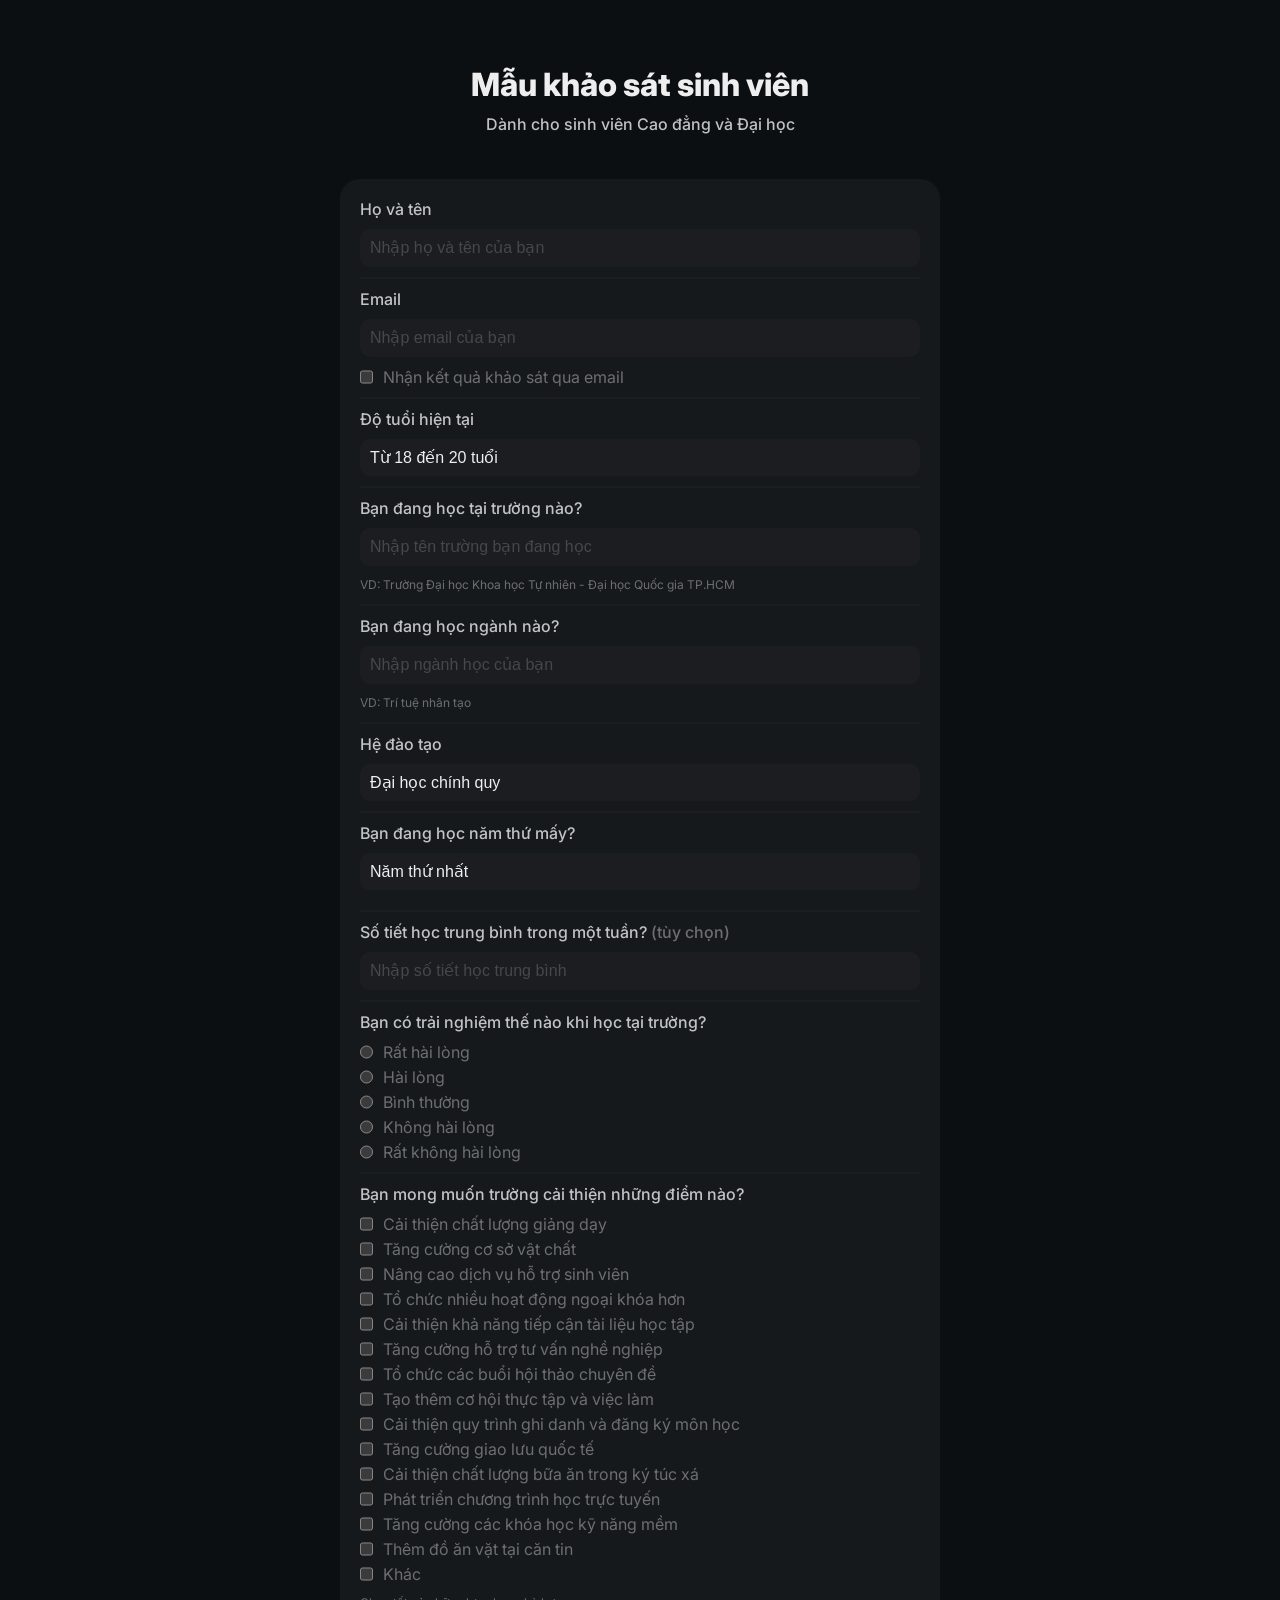
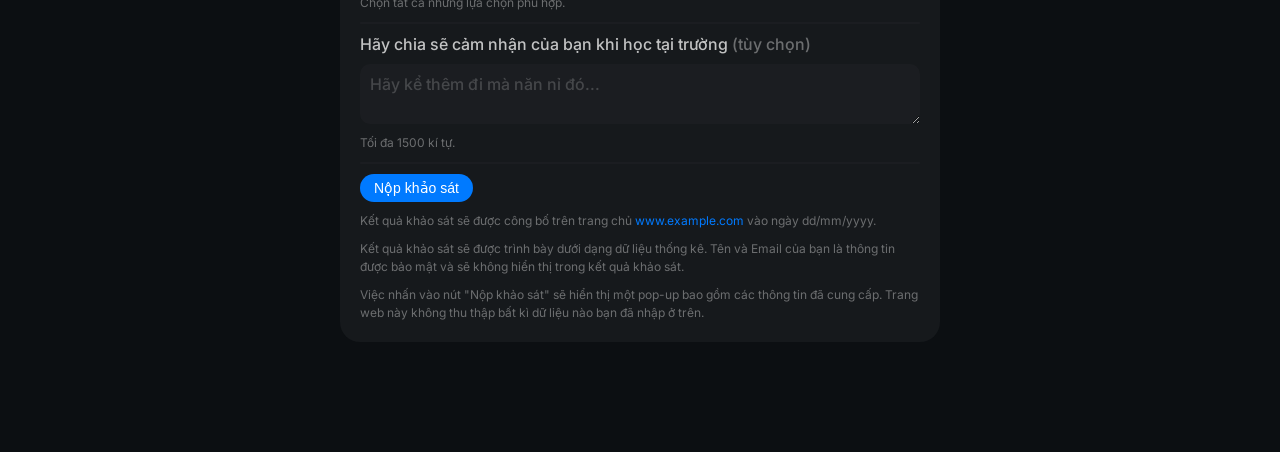
==== responsive-web-design/survey-form/index.html @ 89b1edfe "update" ====
<!DOCTYPE html>
<html lang="vi">

<head>
    <meta charset="UTF-8">
    <meta name="viewport" content="width=device-width, initial-scale=1.0">
    <title>Mẫu khảo sát sinh viên</title>
    <link rel="icon" type="image/x-icon" href="favicon.ico">
    <link rel="stylesheet" href="styles.css">
</head>

<body>
    <div class="container">
        <!-- HEADER -->
        <header class="header">
            <h1 class="title" id="title">Mẫu khảo sát sinh viên</h1>
            <p class="description" id="description">Dành cho sinh viên Cao đẳng và Đại học</p>
        </header>
        <!-- FORM -->
        <form action="" class="form" id="survey-form">
            <!-- NAME -->
            <div class="form-group">
                <label for="name" class="label" id="name-label">Họ và tên</label>
                <input type="text" class="input" name="name" id="name" placeholder="Nhập họ và tên của bạn"
                    spellcheck="false" required>
                <span class="separator-line"></span>
            </div>
            <!-- EMAIL -->
            <div class="form-group">
                <label for="email" class="label" id="email-label">Email</label>
                <input type="email" class="input" name="email" id="email" placeholder="Nhập email của bạn" required>
                <div class="checkbox-group">
                    <label class="checkbox-label">
                        <input type="checkbox" name="receive-results" value="yes">
                        Nhận kết quả khảo sát qua email
                    </label>
                </div>
                <span class="separator-line"></span>
            </div>
            <!-- AGE -->
            <div class="form-group">
                <label for="age" class="label" id="age">Độ tuổi hiện tại</span></label>
                <select class="form-control" name="age" id="dropdown">
                    <option value="<18">Dưới 18 tuổi</option>
                    <option selected value="18-20">Từ 18 đến 20 tuổi</option>
                    <option value="21-24">Từ 21 đến 24 tuổi</option>
                    <option value="25-30">Từ 25 đến 30 tuổi</option>
                    <option value=">30">Trên 30 tuổi</option>
                </select>
                <span class="separator-line"></span>
            </div>
            <!-- SCHOOL NAME -->
            <div class="form-group">
                <label for="school-name" class="label" id="school-name-label">Bạn đang học tại trường nào?</label>
                <input type="text" class="input" name="school-name" id="school-name"
                    placeholder="Nhập tên trường bạn đang học" required>
                <p class="note">VD: Trường Đại học Khoa học Tự nhiên - Đại học Quốc gia TP.HCM</p>
                <span class="separator-line"></span>
            </div>
            <!-- MAJOR -->
            <div class="form-group">
                <label for="major" class="label" id="major-label">Bạn đang học ngành nào?</label>
                <input type="text" class="input" name="major" id="major"
                    placeholder="Nhập ngành học của bạn" required>
                <p class="note">VD: Trí tuệ nhân tạo</p>
                <span class="separator-line"></span>
            </div>
            <!-- HIGHER EDUCATION -->
            <div class="form-group">
                <label for="higher-education" class="label">Hệ đào tạo</label>
                <select class="form-control" name="higher-education" id="dropdown">
                    <option value="bachelor-degree">Đại học chính quy</option>
                    <option value="top-up-bachelor">Đại học liên thông</option>
                    <option value="distance-learning-bachelor">Đại học từ xa</option>
                    <option value="associate-degree">Cao đẳng chính quy</option>
                    <option value="vocational-college">Cao đẳng nghề</option>
                </select>
                <span class="separator-line"></span>
            </div>
            <!-- AVERAGE WEEKLY CLASSES -->
            <div class="form-group">
                <label for="year-of-study" class="label">Bạn đang học năm thứ mấy?</label>
                <select class="form-control" name="year-of-study" id="dropdown">
                    <option value="freshman">Năm thứ nhất</option>
                    <option value="sophomore">Năm thứ hai</option>
                    <option value="junior">Năm thứ ba</option>
                    <option value="senior">Năm thứ tư</option>
                    <option value="fifth-year">Năm thứ năm</option>
                    <option value="sixth-year">Năm thứ sáu</option>
                </select>
                <p class="note"></p>
                <span class="separator-line"></span>
            </div>
            <!-- YEARS STUDIED -->
            <div class="form-group">
                <!-- The name is "number" because this is a required field in the freeCodeCamp test -->
                <label for="number" class="label" id="number-label">Số tiết học trung
                    bình trong một tuần?
                    <span class="clue">(tùy chọn)</span></span></label>
                <input type="number" id="number" name="number" class="input" placeholder="Nhập số tiết học trung bình"
                    min="1" max="100">
                <span class="separator-line"></span>
            </div>
            <!-- EXPERIENCE -->
            <div class="form-group">
                <label for="experience" class="label" id="experience-label">Bạn có trải nghiệm thế nào khi học tại
                    trường?</label>
                <div class="radio-group">
                    <label class="radio-label">
                        <input type="radio" name="experience" value="very-satisfied" required>
                        Rất hài lòng
                    </label>
                    <label class="radio-label">
                        <input type="radio" name="experience" value="satisfied" required>
                        Hài lòng
                    </label>
                    <label class="radio-label">
                        <input type="radio" name="experience" value="neutral" required>
                        Bình thường
                    </label>
                    <label class="radio-label">
                        <input type="radio" name="experience" value="dissatisfied" required>
                        Không hài lòng
                    </label>
                    <label class="radio-label">
                        <input type="radio" name="experience" value="very-dissatisfied" required>
                        Rất không hài lòng
                    </label>
                </div>
                <span class="separator-line"></span>
            </div>
            <!-- IMPROVEMENT -->
            <div class="form-group">
                <label for="improvement" class="label" id="improvement-label">Bạn mong muốn trường cải thiện những điểm
                    nào?</label>
                <div class="checkbox-group">
                    <label class="checkbox-label">
                        <input type="checkbox" name="improvement" value="quality-of-teaching">
                        Cải thiện chất lượng giảng dạy
                    </label>
                    <label class="checkbox-label">
                        <input type="checkbox" name="improvement" value="facilities-improvement">
                        Tăng cường cơ sở vật chất
                    </label>
                    <label class="checkbox-label">
                        <input type="checkbox" name="improvement" value="student-support-services">
                        Nâng cao dịch vụ hỗ trợ sinh viên
                    </label>
                    <label class="checkbox-label">
                        <input type="checkbox" name="improvement" value="extracurricular-activities">
                        Tổ chức nhiều hoạt động ngoại khóa hơn
                    </label>
                    <label class="checkbox-label">
                        <input type="checkbox" name="improvement" value="access-to-learning-materials">
                        Cải thiện khả năng tiếp cận tài liệu học tập
                    </label>
                    <label class="checkbox-label">
                        <input type="checkbox" name="improvement" value="career-counseling">
                        Tăng cường hỗ trợ tư vấn nghề nghiệp
                    </label>
                    <label class="checkbox-label">
                        <input type="checkbox" name="improvement" value="workshops-and-seminars">
                        Tổ chức các buổi hội thảo chuyên đề
                    </label>
                    <label class="checkbox-label">
                        <input type="checkbox" name="improvement" value="internship-opportunities">
                        Tạo thêm cơ hội thực tập và việc làm
                    </label>
                    <label class="checkbox-label">
                        <input type="checkbox" name="improvement" value="enrollment-process-improvement">
                        Cải thiện quy trình ghi danh và đăng ký môn học
                    </label>
                    <label class="checkbox-label">
                        <input type="checkbox" name="improvement" value="international-exchange">
                        Tăng cường giao lưu quốc tế
                    </label>
                    <label class="checkbox-label">
                        <input type="checkbox" name="improvement" value="canteen-quality">
                        Cải thiện chất lượng bữa ăn trong ký túc xá
                    </label>
                    <label class="checkbox-label">
                        <input type="checkbox" name="improvement" value="online-learning-programs">
                        Phát triển chương trình học trực tuyến
                    </label>
                    <label class="checkbox-label">
                        <input type="checkbox" name="improvement" value="soft-skills-training">
                        Tăng cường các khóa học kỹ năng mềm
                    </label>
                    <label class="checkbox-label">
                        <input type="checkbox" name="improvement" value="food-and-beverage">
                        Thêm đồ ăn vặt tại căn tin
                    </label>
                    <label class="checkbox-label">
                        <input type="checkbox" name="improvement" value="other">
                        Khác
                    </label>
                </div>
                <p class="note">Chọn tất cả những lựa chọn phù hợp.</p>
                <span class="separator-line"></span>
            </div>
            <!-- FEEDBACK -->
            <div class="form-group">
                <label for="feedback" class="label">Hãy chia sẽ cảm nhận của bạn khi học tại trường <span
                        class="clue">(tùy chọn)</span></label>
                <textarea class="textarea" name="feedback" id="feedback" placeholder="Hãy kể thêm đi mà năn nỉ đó..."
                    maxlength="1500"></textarea>
                <p class="note" id="feedback-note">Tối đa 1500 kí tự.</p>
                <span class="separator-line"></span>

                <!-- SCRIPT KIỂM TRA SỐ LƯỢNG KÝ TỰ KHI NHẬP -->
                <script>
                    document.getElementById('feedback').addEventListener('input', function () {
                        const maxLength = this.maxLength;
                        const currentLength = this.value.length;
                        const remainingLength = maxLength - currentLength;

                        const noteElement = document.getElementById('feedback-note');
                        noteElement.textContent = `${currentLength} / ${remainingLength}`;
                    });
                </script>
            </div>
            <!-- SUBMIT -->
            <div class="form-group">
                <div class="submit-button">
                    <button class="button" type="submit" id="submit">Nộp khảo sát</button>
                </div>
                <p class="note">Kết quả khảo sát sẽ được công bố trên trang chủ <a href="https://www.example.com" target="_blank" class="hyperlink">www.example.com</a> vào ngày dd/mm/yyyy.</p>
                <p class="note">Kết quả khảo sát sẽ được trình bày dưới dạng dữ liệu thống kê. Tên và Email của bạn là thông tin được bảo mật và sẽ không hiển thị trong kết quả khảo sát.
                </p>
                <p class="note">Việc nhấn vào nút "Nộp khảo sát" sẽ hiển thị một pop-up bao gồm các thông tin đã cung
                    cấp. Trang web này không thu thập bất kì dữ liệu nào bạn đã nhập ở trên.</p>
                <span class="separator-line"></span>
            </div>
        </form>
        <footer class="footer"></footer>
    </div>

    <!-- SCRIPT TỔNG HỢP KẾT QUẢ ĐÃ NHẬP -->
    <script>
        document.getElementById('survey-form').addEventListener('submit', function (event) {
            event.preventDefault();

            const name = document.getElementById('name').value;
            const email = document.getElementById('email').value;
            const receiveResults = document.querySelector('input[name="receive-results"]:checked');
            const age = document.querySelector('select[name="age"]').value;
            const schoolName = document.getElementById('school-name').value;
            const major = document.getElementById('major').value;
            const higherEducation = document.querySelector('select[name="higher-education"]').value;
            const yearOfStudy = document.querySelector('select[name="year-of-study"]').value;
            const averageWeeklyClasses = document.getElementById('number').value;
            const experience = document.querySelector('input[name="experience"]:checked').value;
            const improvements = Array.from(document.querySelectorAll('input[name="improvement"]:checked')).map(el => el.parentNode.textContent.trim()).join(', ');
            const feedback = document.getElementById('feedback').value;

            const popupContent = `
                ✨ Họ và tên: ${name}
                💌 Email: ${email}
                📩 Nhận kết quả khảo sát: ${receiveResults ? 'Có' : 'Không'}
                💖 Độ tuổi: ${age}
                🏫 Tên trường: ${schoolName}
                💻 Ngành học: ${major}
                📕 Hệ đào tạo: ${higherEducation}
                📖 Năm học: ${yearOfStudy}
                🧐 Số tiết học trung bình: ${averageWeeklyClasses ? averageWeeklyClasses : 'N/A'}
                💮 Đánh giá: ${experience}
                ✏️ Cải thiện mong muốn: ${improvements ? improvements : 'N/A'}
                📃 Feedback: ${feedback ? feedback : 'N/A'}
            `;

            alert(popupContent);
        });
    </script>
</body>

</html>
---- responsive-web-design/survey-form/styles.css ----
@import url('https://fonts.googleapis.com/css2?family=Inter:ital,opsz,wght@0,14..32,100..900;1,14..32,100..900&display=swap');

:root {
    --text-color: 238, 238, 238;
    --background-color: 12, 15, 18;
    --form-background-color: 22, 25, 28;
    --input-background-color: 32, 35, 38;
    --blue-color: 0, 122, 255;

    color-scheme: dark;
}

* {
    margin: 0;
    padding: 0;
    backface-visibility: hidden;
    text-rendering: optimizeLegibility;
    -webkit-font-smoothing: antialiased;
    -moz-osx-font-smoothing: grayscale;
    text-wrap: pretty;
}

body {
    font-family: 'Inter', sans-serif;
    color: rgb(var(--text-color));
    background-color: rgb(var(--background-color));
}

.container {
    display: flex;
    flex-direction: column;
    align-items: center;
    padding: 20px;
}

header {
    height: fit-content;
    display: flex;
    flex-direction: column;
    align-items: center;
    justify-content: center;
    text-align: center;
    padding: 5vh 0;

    .title {
        font-size: 32px;
        font-weight: 800;
    }

    .description {
        font-size: 16px;
        font-weight: 500;
        margin-top: 10px;
        color: rgba(var(--text-color), .8);
    }
}

footer {
    height: 10vh;
}

.form {
    width: 100%;
    max-width: 600px;
    display: flex;
    flex-direction: column;
    padding: 20px;
    background-color: rgb(var(--form-background-color));
    box-sizing: border-box;
    border-radius: 20px;

    .form-group {
        display: flex;
        flex-direction: column;

        .label {
            font-size: 16px;
            font-weight: 500;
            color: rgba(var(--text-color), .8);

            .clue {
                color: rgba(var(--text-color), .4);
            }
        }

        .input,
        .textarea,
        .form-control {
            width: 100%;
            padding: 10px;
            font-size: 16px;
            font-weight: 500;
            color: rgb(var(--text-color));
            background: rgba(var(--input-background-color), .5);
            border: none;
            border-radius: 10px;
            box-sizing: border-box;
            appearance: none;

            &::placeholder {
                color: rgba(var(--text-color), .2);
            }

            &:hover,
            &:focus {
                outline: none;
                background: rgba(var(--input-background-color), 1);
            }

            &[type="number"] {
                -moz-appearance: textfield;

                &::-webkit-inner-spin-button,
                &::-webkit-outer-spin-button {
                    -webkit-appearance: none;
                }
            }
        }

        .input,
        .textarea,
        .form-control,
        .radio-group,
        .checkbox-group {
            margin-top: 10px;
        }

        .textarea {
            max-width: 100%;
            min-width: 100%;
            font-family: inherit;
        }

        .radio-group,
        .checkbox-group {
            display: flex;
            flex-direction: column;
            gap: 5px;
        }

        .radio-label,
        .checkbox-label {
            display: flex;
            gap: 10px;
            color: rgba(var(--text-color), .4);

            &:has(:checked) {
                color: rgba(var(--text-color), .8);
            }
        }

        .submit-button {
            display: flex;
            flex-direction: column;

            .button {
                height: fit-content;
                width: fit-content;
                padding: 6px 14px;
                font-size: 14px;
                font-weight: 400;
                text-wrap: nowrap;
                border-radius: 15px;
                border: none;
                background-color: rgb(var(--blue-color));
                cursor: pointer;
            }
        }

        .note {
            margin-top: 10px;
            font-size: 12px;
            font-weight: 400;
            line-height: 1.5;
            color: rgb(var(--text-color), .4);
        }

        .separator-line {
            display: none;
            width: 100%;
            height: 2px;
            margin: 10px 0;
            background-color: rgb(var(--input-background-color), .5);
            border-radius: 5px;
        }

        &:not(:last-child) {
            .separator-line {
                display: inline;
            }
        }
    }
}

.hyperlink {
    text-decoration: none;
    color: rgb(var(--blue-color));
    
    &:hover {
        text-decoration: underline;
    }
}
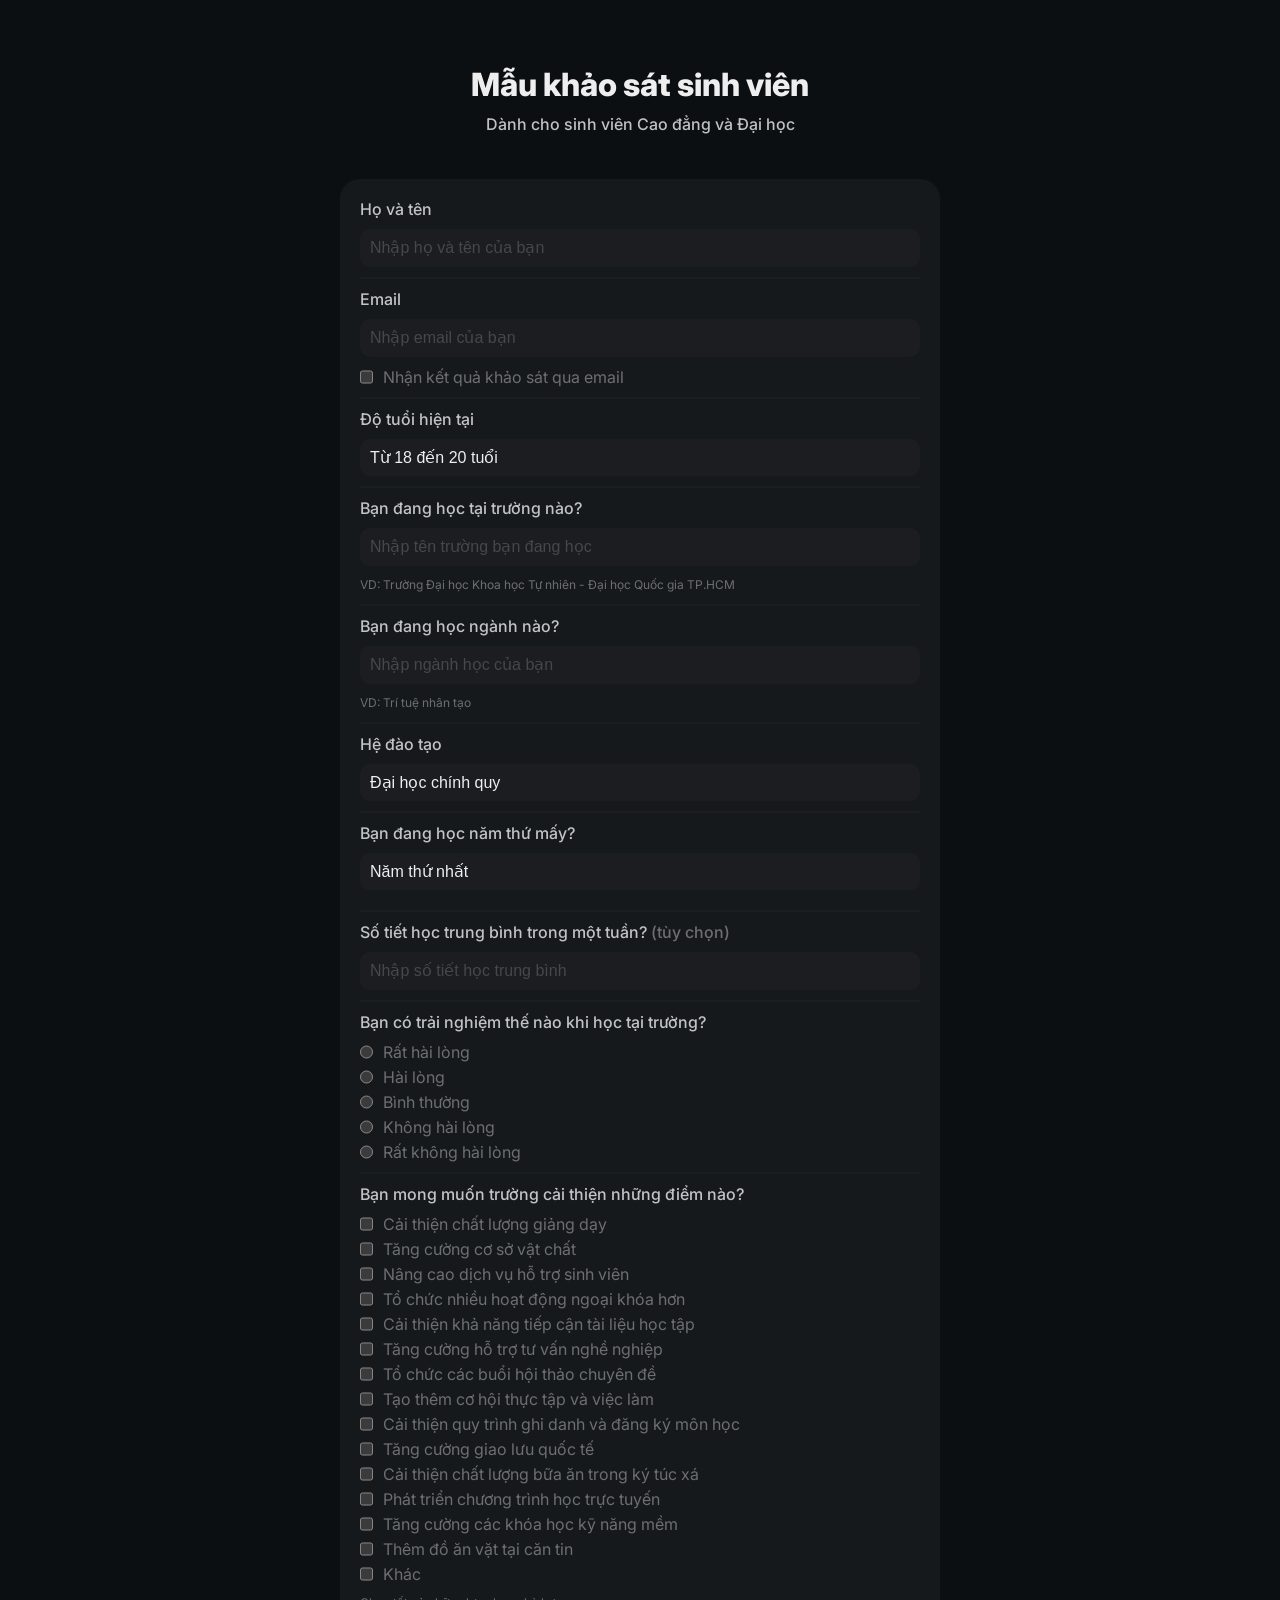
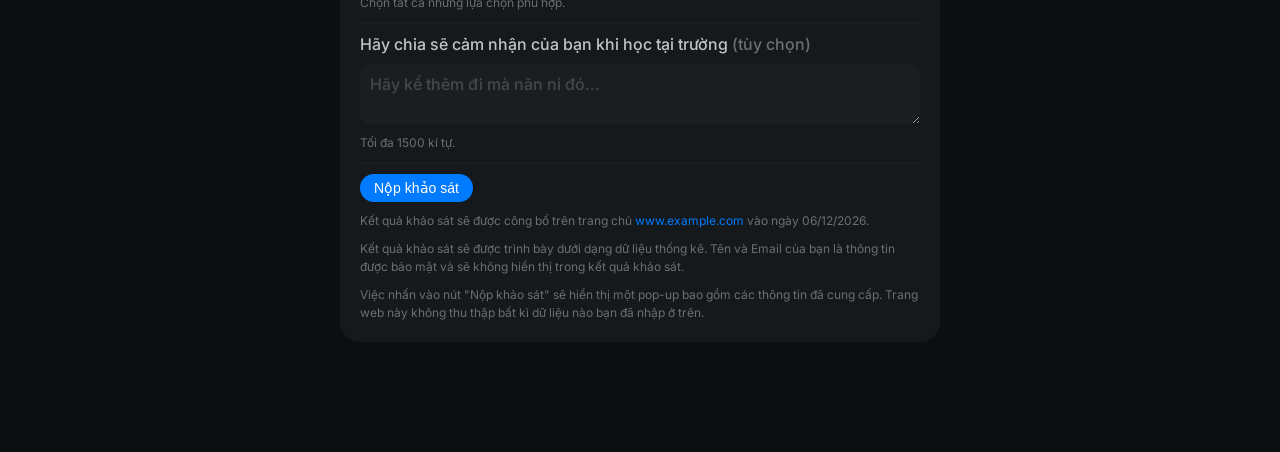
==== commit 222294eb: "update survey form" ====
--- a/responsive-web-design/survey-form/index.html
+++ b/responsive-web-design/survey-form/index.html
@@ -60,8 +60,7 @@
             <!-- MAJOR -->
             <div class="form-group">
                 <label for="major" class="label" id="major-label">Bạn đang học ngành nào?</label>
-                <input type="text" class="input" name="major" id="major"
-                    placeholder="Nhập ngành học của bạn" required>
+                <input type="text" class="input" name="major" id="major" placeholder="Nhập ngành học của bạn" required>
                 <p class="note">VD: Trí tuệ nhân tạo</p>
                 <span class="separator-line"></span>
             </div>
@@ -224,8 +223,10 @@
                 <div class="submit-button">
                     <button class="button" type="submit" id="submit">Nộp khảo sát</button>
                 </div>
-                <p class="note">Kết quả khảo sát sẽ được công bố trên trang chủ <a href="https://www.example.com" target="_blank" class="hyperlink">www.example.com</a> vào ngày dd/mm/yyyy.</p>
-                <p class="note">Kết quả khảo sát sẽ được trình bày dưới dạng dữ liệu thống kê. Tên và Email của bạn là thông tin được bảo mật và sẽ không hiển thị trong kết quả khảo sát.
+                <p class="note">Kết quả khảo sát sẽ được công bố trên trang chủ <a href="https://www.example.com"
+                        target="_blank" class="hyperlink">www.example.com</a> vào ngày <span id="date"></span>.</p>
+                <p class="note">Kết quả khảo sát sẽ được trình bày dưới dạng dữ liệu thống kê. Tên và Email của bạn là
+                    thông tin được bảo mật và sẽ không hiển thị trong kết quả khảo sát.
                 </p>
                 <p class="note">Việc nhấn vào nút "Nộp khảo sát" sẽ hiển thị một pop-up bao gồm các thông tin đã cung
                     cấp. Trang web này không thu thập bất kì dữ liệu nào bạn đã nhập ở trên.</p>
@@ -271,6 +272,21 @@
             alert(popupContent);
         });
     </script>
+
+    <!-- SCRIPT ĐỊNH DẠNG NGÀY THÁNG -->
+    <script>
+        function formatDate(date) {
+            const day = String(date.getDate()).padStart(2, '0');
+            const month = String(date.getMonth() + 1).padStart(2, '0'); // Tháng bắt đầu từ 0
+            const year = date.getFullYear();
+            return `${day}/${month}/${year}`;
+        }
+
+        const today = new Date();
+        const formattedDate = formatDate(today);
+
+        document.getElementById('date').textContent = formattedDate;
+    </script>
 </body>
 
 </html>
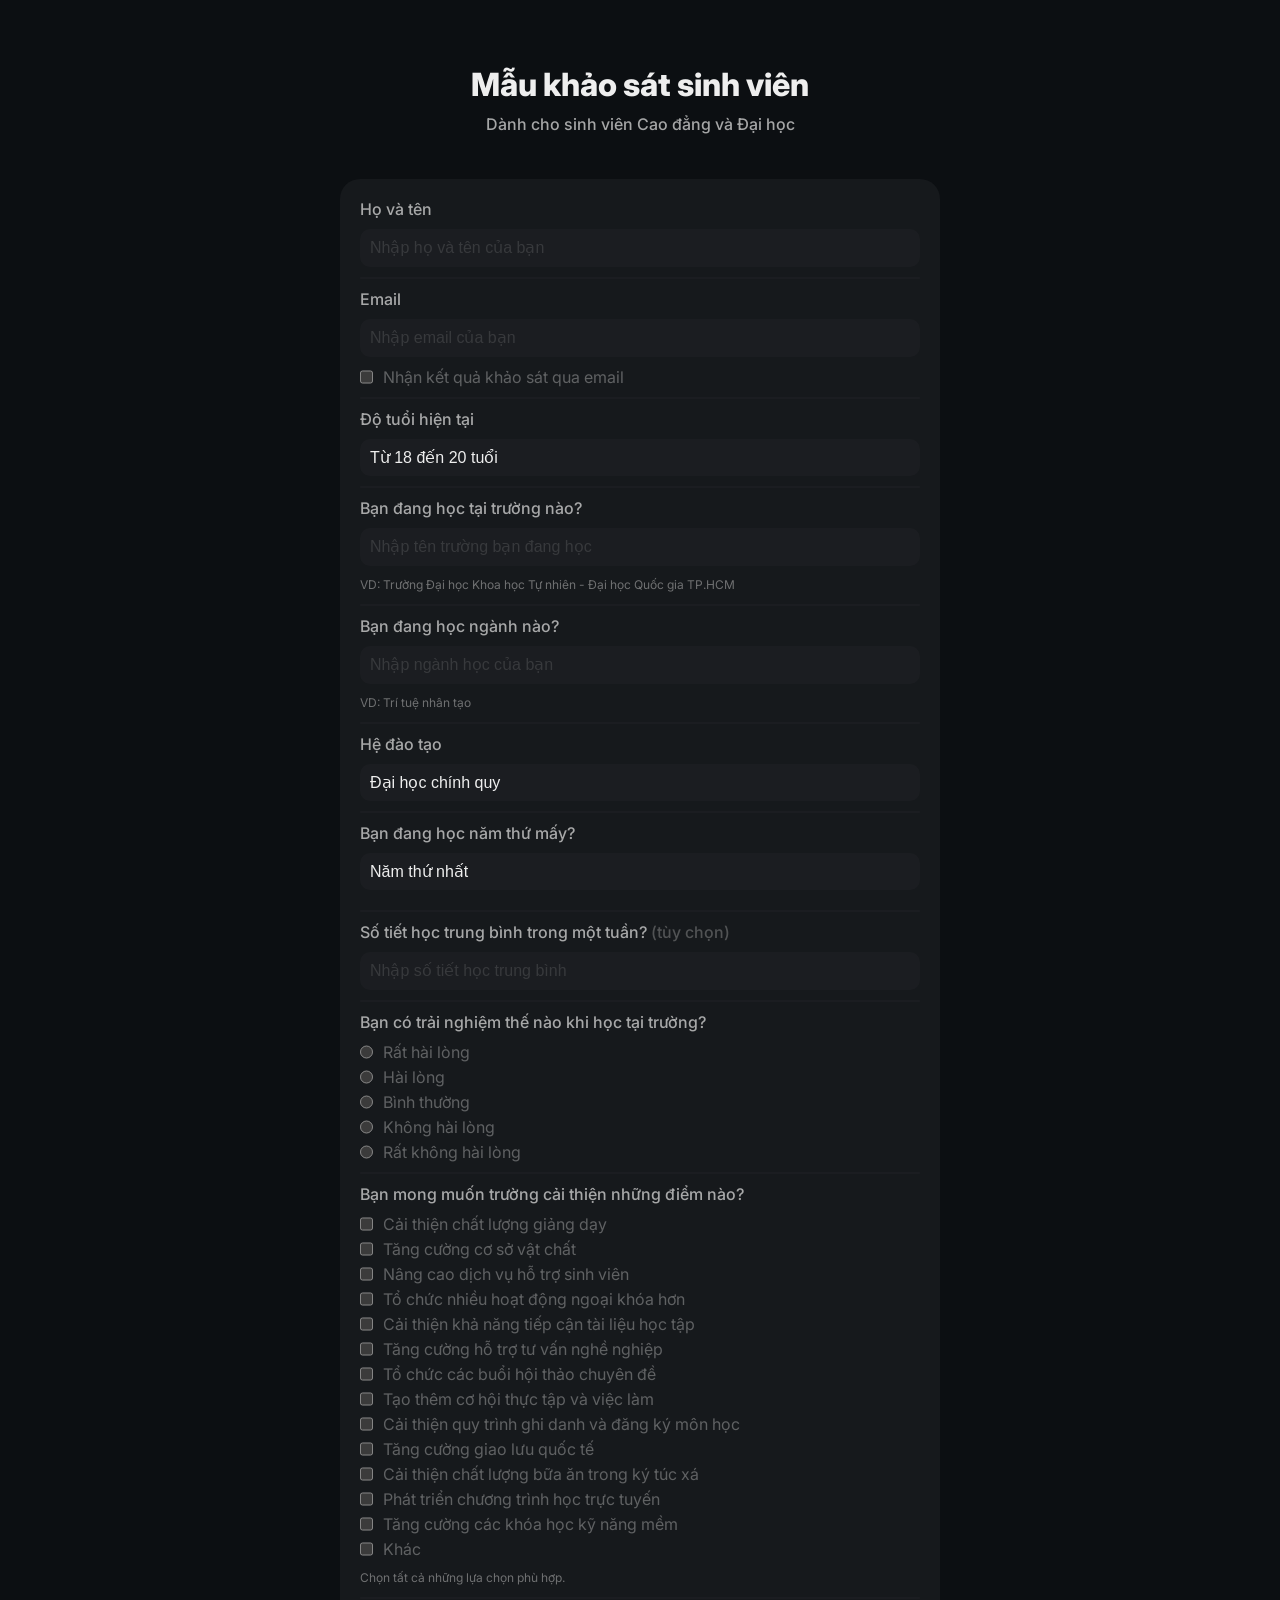
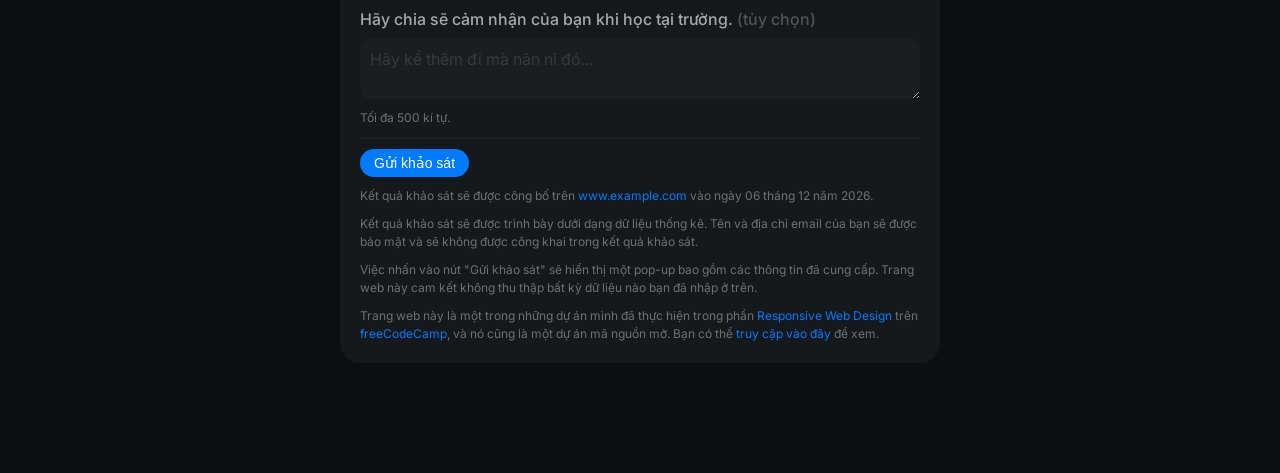
==== commit b6f4a2b6: "update survey form" ====
--- a/responsive-web-design/survey-form/index.html
+++ b/responsive-web-design/survey-form/index.html
@@ -5,8 +5,8 @@
     <meta charset="UTF-8">
     <meta name="viewport" content="width=device-width, initial-scale=1.0">
     <title>Mẫu khảo sát sinh viên</title>
-    <link rel="icon" type="image/x-icon" href="favicon.ico">
-    <link rel="stylesheet" href="styles.css">
+    <link rel="icon" type="image/x-icon" href="/favicon.ico">
+    <link rel="stylesheet" href="./styles.css">
 </head>
 
 <body>
@@ -186,10 +186,6 @@
                         Tăng cường các khóa học kỹ năng mềm
                     </label>
                     <label class="checkbox-label">
-                        <input type="checkbox" name="improvement" value="food-and-beverage">
-                        Thêm đồ ăn vặt tại căn tin
-                    </label>
-                    <label class="checkbox-label">
                         <input type="checkbox" name="improvement" value="other">
                         Khác
                     </label>
@@ -199,42 +195,58 @@
             </div>
             <!-- FEEDBACK -->
             <div class="form-group">
-                <label for="feedback" class="label">Hãy chia sẽ cảm nhận của bạn khi học tại trường <span
+                <label for="feedback" class="label">Hãy chia sẽ cảm nhận của bạn khi học tại trường. <span
                         class="clue">(tùy chọn)</span></label>
                 <textarea class="textarea" name="feedback" id="feedback" placeholder="Hãy kể thêm đi mà năn nỉ đó..."
-                    maxlength="1500"></textarea>
-                <p class="note" id="feedback-note">Tối đa 1500 kí tự.</p>
-                <span class="separator-line"></span>
-
-                <!-- SCRIPT KIỂM TRA SỐ LƯỢNG KÝ TỰ KHI NHẬP -->
-                <script>
-                    document.getElementById('feedback').addEventListener('input', function () {
-                        const maxLength = this.maxLength;
-                        const currentLength = this.value.length;
-                        const remainingLength = maxLength - currentLength;
-
-                        const noteElement = document.getElementById('feedback-note');
-                        noteElement.textContent = `${currentLength} / ${remainingLength}`;
-                    });
-                </script>
+                    maxlength="500"></textarea>
+                <p class="note" id="feedback-note">Tối đa 500 kí tự.</p>
+                <span class="separator-line"></span>
             </div>
             <!-- SUBMIT -->
             <div class="form-group">
                 <div class="submit-button">
-                    <button class="button" type="submit" id="submit">Nộp khảo sát</button>
+                    <button class="button" type="submit" id="submit">Gửi khảo sát</button>
                 </div>
-                <p class="note">Kết quả khảo sát sẽ được công bố trên trang chủ <a href="https://www.example.com"
-                        target="_blank" class="hyperlink">www.example.com</a> vào ngày <span id="date"></span>.</p>
-                <p class="note">Kết quả khảo sát sẽ được trình bày dưới dạng dữ liệu thống kê. Tên và Email của bạn là
-                    thông tin được bảo mật và sẽ không hiển thị trong kết quả khảo sát.
+                <p class="note">Kết quả khảo sát sẽ được công bố trên <a href="https://www.example.com" target="_blank"
+                        class="hyperlink">www.example.com</a> vào <span id="date"></span>.</p>
+                <p class="note">Kết quả khảo sát sẽ được trình bày dưới dạng dữ liệu thống kê. Tên và địa chỉ email của
+                    bạn sẽ được bảo mật và sẽ không được công khai trong kết quả khảo sát.
                 </p>
-                <p class="note">Việc nhấn vào nút "Nộp khảo sát" sẽ hiển thị một pop-up bao gồm các thông tin đã cung
-                    cấp. Trang web này không thu thập bất kì dữ liệu nào bạn đã nhập ở trên.</p>
-                <span class="separator-line"></span>
+                <p class="note">Việc nhấn vào nút "Gửi khảo sát" sẽ hiển thị một pop-up bao gồm các thông tin đã cung
+                    cấp. Trang web này cam kết không thu thập bất kỳ dữ liệu nào bạn đã nhập ở trên.</p>
+                <span class="separator-line"></span>
+                <p class="note">Trang web này là một trong những dự án mình đã thực hiện trong phần <a href="https://www.freecodecamp.org/learn/2022/responsive-web-design/" target="_blank" class="hyperlink">Responsive Web Design</a> trên <a href="https://www.freecodecamp.org/" target="_blank" class="hyperlink">freeCodeCamp</a>, và nó cũng là một dự án mã nguồn mở. Bạn có thể <a href="https://github.com/Swee5t/freeCodeCamp-projects/tree/main/responsive-web-design/survey-form" target="_blank" class="hyperlink">truy cập vào đây</a> để xem.</p>
             </div>
         </form>
         <footer class="footer"></footer>
     </div>
+
+    <!-- SCRIPT KIỂM TRA SỐ LƯỢNG KÝ TỰ KHI NHẬP -->
+    <script>
+        const lastInputTime = Date.now();
+        let previousTextContent;
+        let timeoutId;
+
+        document.getElementById('feedback').addEventListener('input', function () {
+            const maxLength = this.maxLength;
+            const currentLength = this.value.length;
+            const remainingLength = maxLength - currentLength;
+
+            const noteElement = document.getElementById('feedback-note');
+
+            if (!timeoutId) previousTextContent = noteElement.textContent;
+
+            noteElement.textContent = `${previousTextContent} (${currentLength} / ${remainingLength})`;
+            noteElement.classList.add('gradient');
+
+            clearTimeout(timeoutId);
+
+            timeoutId = setTimeout(() => {
+                noteElement.textContent = previousTextContent;
+                noteElement.classList.remove('gradient')
+            }, 3000);
+        });
+    </script>
 
     <!-- SCRIPT TỔNG HỢP KẾT QUẢ ĐÃ NHẬP -->
     <script>
@@ -279,7 +291,7 @@
             const day = String(date.getDate()).padStart(2, '0');
             const month = String(date.getMonth() + 1).padStart(2, '0'); // Tháng bắt đầu từ 0
             const year = date.getFullYear();
-            return `${day}/${month}/${year}`;
+            return `ngày ${day} tháng ${month} năm ${year}`;
         }
 
         const today = new Date();
--- a/responsive-web-design/survey-form/styles.css
+++ b/responsive-web-design/survey-form/styles.css
@@ -1,7 +1,9 @@
 @import url('https://fonts.googleapis.com/css2?family=Inter:ital,opsz,wght@0,14..32,100..900;1,14..32,100..900&display=swap');
 
 :root {
-    --text-color: 238, 238, 238;
+    --primary-text-color: 238, 238, 238;
+    --secondary-text-color: 204, 204, 204;
+    --tertiary-text-color: 170, 170, 170;
     --background-color: 12, 15, 18;
     --form-background-color: 22, 25, 28;
     --input-background-color: 32, 35, 38;
@@ -22,7 +24,7 @@
 
 body {
     font-family: 'Inter', sans-serif;
-    color: rgb(var(--text-color));
+    color: rgb(var(--primary-text-color));
     background-color: rgb(var(--background-color));
 }
 
@@ -51,7 +53,7 @@
         font-size: 16px;
         font-weight: 500;
         margin-top: 10px;
-        color: rgba(var(--text-color), .8);
+        color: rgba(var(--secondary-text-color), .8);
     }
 }
 
@@ -76,10 +78,10 @@
         .label {
             font-size: 16px;
             font-weight: 500;
-            color: rgba(var(--text-color), .8);
+            color: rgba(var(--secondary-text-color), .8);
 
             .clue {
-                color: rgba(var(--text-color), .4);
+                color: rgba(var(--tertiary-text-color), .4);
             }
         }
 
@@ -89,8 +91,8 @@
             width: 100%;
             padding: 10px;
             font-size: 16px;
-            font-weight: 500;
-            color: rgb(var(--text-color));
+            font-weight: 400;
+            color: rgb(var(--primary-text-color));
             background: rgba(var(--input-background-color), .5);
             border: none;
             border-radius: 10px;
@@ -98,7 +100,7 @@
             appearance: none;
 
             &::placeholder {
-                color: rgba(var(--text-color), .2);
+                color: rgba(var(--tertiary-text-color), .2);
             }
 
             &:hover,
@@ -142,10 +144,10 @@
         .checkbox-label {
             display: flex;
             gap: 10px;
-            color: rgba(var(--text-color), .4);
+            color: rgba(var(--secondary-text-color), .4);
 
             &:has(:checked) {
-                color: rgba(var(--text-color), .8);
+                color: rgba(var(--primary-text-color), .8);
             }
         }
 
@@ -168,11 +170,21 @@
         }
 
         .note {
+            width: fit-content;
             margin-top: 10px;
             font-size: 12px;
             font-weight: 400;
             line-height: 1.5;
-            color: rgb(var(--text-color), .4);
+            color: rgb(var(--tertiary-text-color), .6);
+
+            &.gradient {
+                background-image: linear-gradient(90deg, rgba(var(--tertiary-text-color), 1), rgba(var(--tertiary-text-color), .6), rgba(var(--tertiary-text-color), 1));
+                background-size: 200% auto;
+                color: transparent;
+                -webkit-text-fill-color: transparent;
+                background-clip: text;
+                animation: animatedTextGradient 1s linear infinite
+            }
         }
 
         .separator-line {
@@ -199,4 +211,10 @@
     &:hover {
         text-decoration: underline;
     }
+}
+
+@keyframes animatedTextGradient {
+    to {
+        background-position: -200% center;
+    }
 }
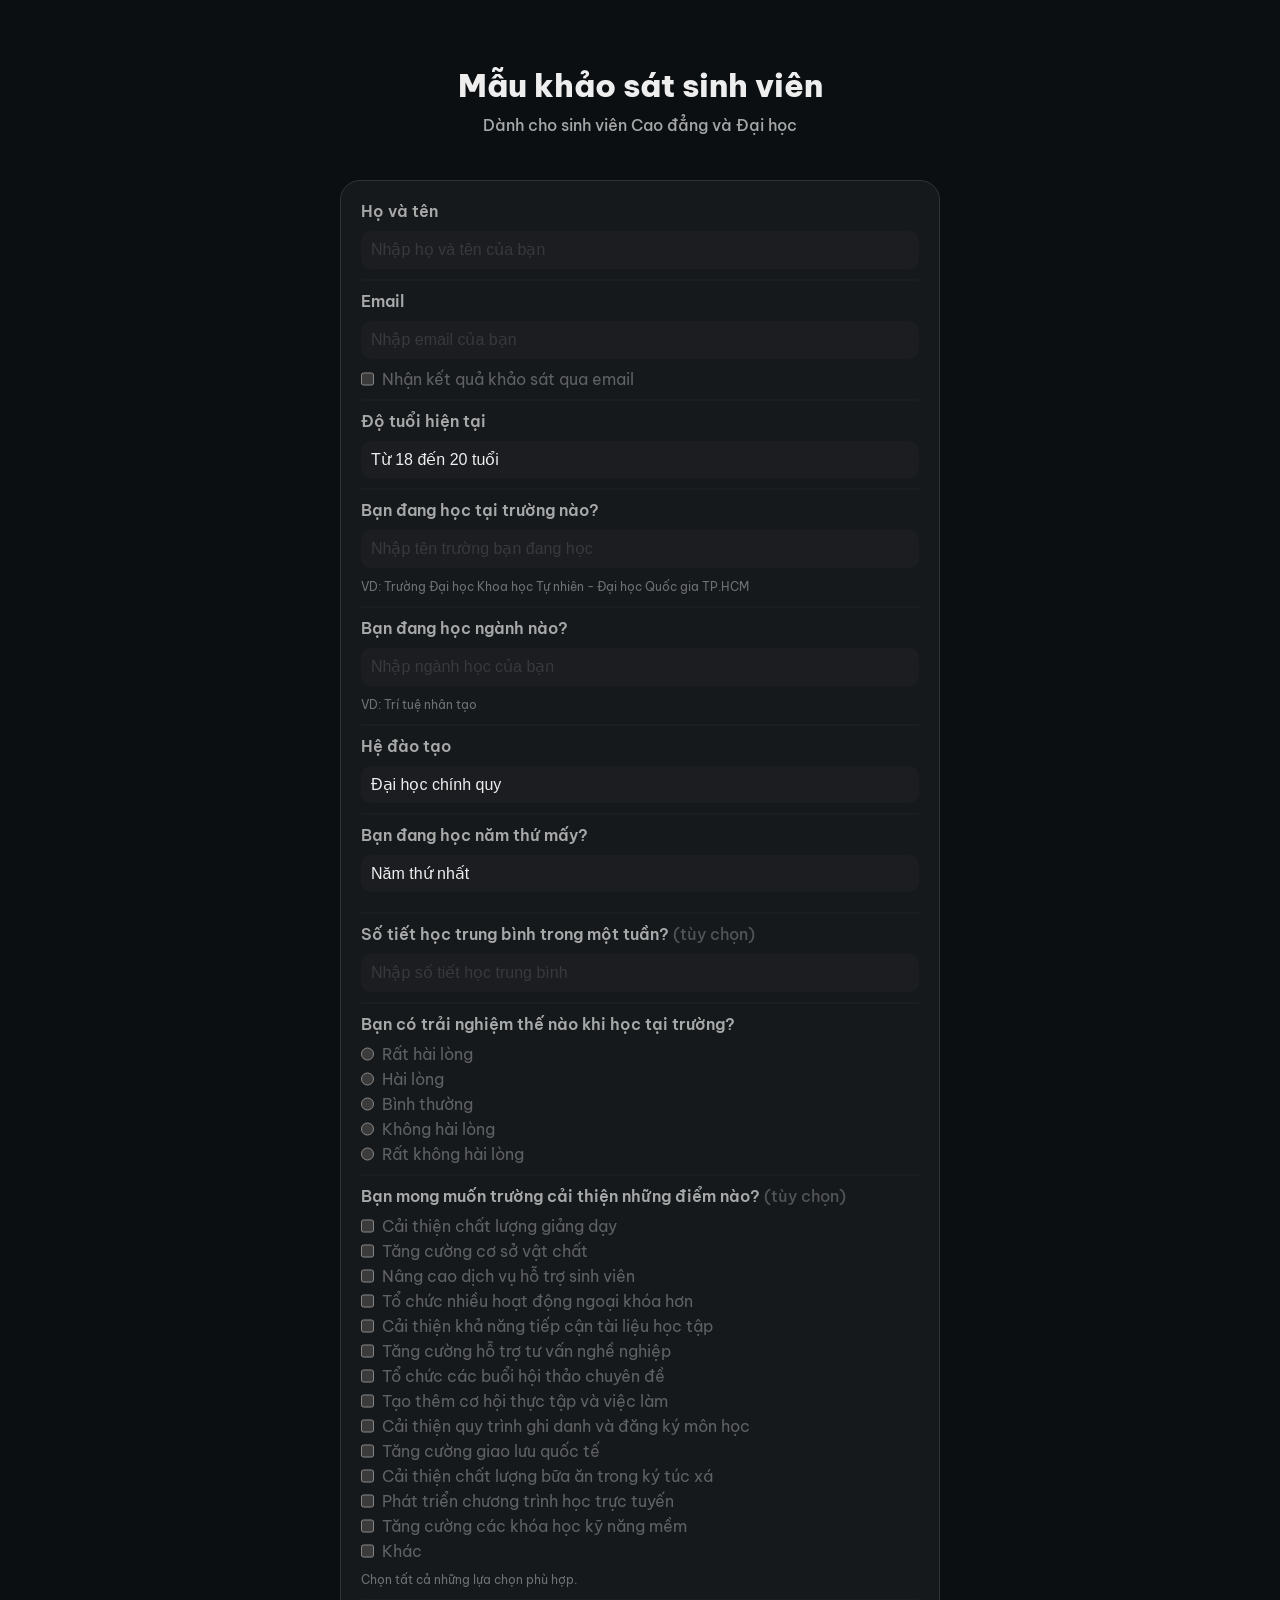
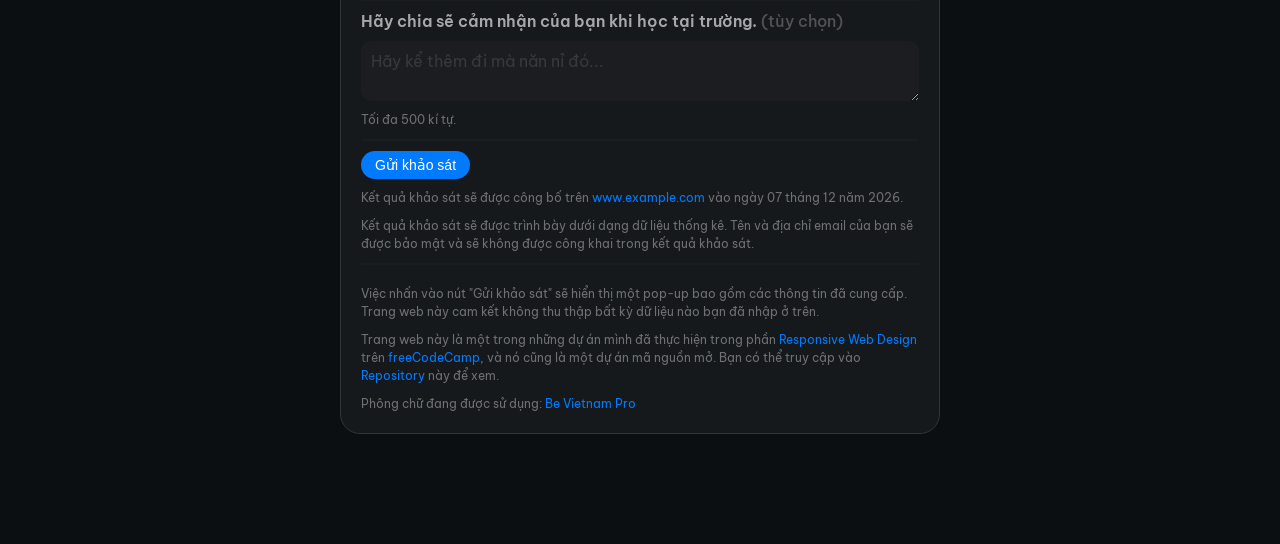
==== commit 1790596c: "update survey form, removed favicon" ====
--- a/responsive-web-design/survey-form/index.html
+++ b/responsive-web-design/survey-form/index.html
@@ -5,7 +5,6 @@
     <meta charset="UTF-8">
     <meta name="viewport" content="width=device-width, initial-scale=1.0">
     <title>Mẫu khảo sát sinh viên</title>
-    <link rel="icon" type="image/x-icon" href="/favicon.ico">
     <link rel="stylesheet" href="./styles.css">
 </head>
 
@@ -131,7 +130,7 @@
             <!-- IMPROVEMENT -->
             <div class="form-group">
                 <label for="improvement" class="label" id="improvement-label">Bạn mong muốn trường cải thiện những điểm
-                    nào?</label>
+                    nào? <span class="clue">(tùy chọn)</span></label>
                 <div class="checkbox-group">
                     <label class="checkbox-label">
                         <input type="checkbox" name="improvement" value="quality-of-teaching">
@@ -212,10 +211,22 @@
                 <p class="note">Kết quả khảo sát sẽ được trình bày dưới dạng dữ liệu thống kê. Tên và địa chỉ email của
                     bạn sẽ được bảo mật và sẽ không được công khai trong kết quả khảo sát.
                 </p>
+                <span class="separator-line"></span>
+            </div>
+            <!-- NOTE -->
+            <div class="form-group">
                 <p class="note">Việc nhấn vào nút "Gửi khảo sát" sẽ hiển thị một pop-up bao gồm các thông tin đã cung
                     cấp. Trang web này cam kết không thu thập bất kỳ dữ liệu nào bạn đã nhập ở trên.</p>
-                <span class="separator-line"></span>
-                <p class="note">Trang web này là một trong những dự án mình đã thực hiện trong phần <a href="https://www.freecodecamp.org/learn/2022/responsive-web-design/" target="_blank" class="hyperlink">Responsive Web Design</a> trên <a href="https://www.freecodecamp.org/" target="_blank" class="hyperlink">freeCodeCamp</a>, và nó cũng là một dự án mã nguồn mở. Bạn có thể <a href="https://github.com/Swee5t/freeCodeCamp-projects/tree/main/responsive-web-design/survey-form" target="_blank" class="hyperlink">truy cập vào đây</a> để xem.</p>
+                <p class="note">Trang web này là một trong những dự án mình đã thực hiện trong phần <a
+                        href="https://www.freecodecamp.org/learn/2022/responsive-web-design/" target="_blank"
+                        class="hyperlink">Responsive Web Design</a> trên <a href="https://www.freecodecamp.org/"
+                        target="_blank" class="hyperlink">freeCodeCamp</a>, và nó cũng là một dự án mã nguồn mở. Bạn có
+                    thể truy cập vào <a
+                        href="https://github.com/Swee5t/freeCodeCamp-projects/tree/main/responsive-web-design/survey-form"
+                        target="_blank" class="hyperlink">Repository</a> này để xem.</p>
+                <p class="note">Phông chữ đang được sử dụng: <a href="https://fonts.google.com/specimen/Be+Vietnam+Pro"
+                        target="_blank" class="hyperlink">Be Vietnam Pro</a></p>
+                <span class="separator-line"></span>
             </div>
         </form>
         <footer class="footer"></footer>
@@ -289,13 +300,15 @@
     <script>
         function formatDate(date) {
             const day = String(date.getDate()).padStart(2, '0');
-            const month = String(date.getMonth() + 1).padStart(2, '0'); // Tháng bắt đầu từ 0
+            const month = String(date.getMonth() + 1).padStart(2, '0');
             const year = date.getFullYear();
             return `ngày ${day} tháng ${month} năm ${year}`;
         }
 
         const today = new Date();
-        const formattedDate = formatDate(today);
+        const tomorrow = new Date(today);
+        tomorrow.setDate(today.getDate() + 1);
+        const formattedDate = formatDate(tomorrow);
 
         document.getElementById('date').textContent = formattedDate;
     </script>
--- a/responsive-web-design/survey-form/styles.css
+++ b/responsive-web-design/survey-form/styles.css
@@ -1,4 +1,4 @@
-@import url('https://fonts.googleapis.com/css2?family=Inter:ital,opsz,wght@0,14..32,100..900;1,14..32,100..900&display=swap');
+@import url('https://fonts.googleapis.com/css2?family=Be+Vietnam+Pro:ital,wght@0,100;0,200;0,300;0,400;0,500;0,600;0,700;0,800;0,900;1,100;1,200;1,300;1,400;1,500;1,600;1,700;1,800;1,900&display=swap');
 
 :root {
     --primary-text-color: 238, 238, 238;
@@ -6,6 +6,7 @@
     --tertiary-text-color: 170, 170, 170;
     --background-color: 12, 15, 18;
     --form-background-color: 22, 25, 28;
+    --form-border-color: 50, 53, 56;
     --input-background-color: 32, 35, 38;
     --blue-color: 0, 122, 255;
 
@@ -23,7 +24,7 @@
 }
 
 body {
-    font-family: 'Inter', sans-serif;
+    font-family: 'Be Vietnam Pro', sans-serif;
     color: rgb(var(--primary-text-color));
     background-color: rgb(var(--background-color));
 }
@@ -70,6 +71,7 @@
     background-color: rgb(var(--form-background-color));
     box-sizing: border-box;
     border-radius: 20px;
+    border: 1px solid rgb(var(--form-border-color));
 
     .form-group {
         display: flex;
@@ -77,10 +79,11 @@
 
         .label {
             font-size: 16px;
-            font-weight: 500;
+            font-weight: 600;
             color: rgba(var(--secondary-text-color), .8);
 
             .clue {
+                font-weight: 500;
                 color: rgba(var(--tertiary-text-color), .4);
             }
         }
@@ -143,7 +146,7 @@
         .radio-label,
         .checkbox-label {
             display: flex;
-            gap: 10px;
+            gap: 8px;
             color: rgba(var(--secondary-text-color), .4);
 
             &:has(:checked) {
@@ -178,7 +181,7 @@
             color: rgb(var(--tertiary-text-color), .6);
 
             &.gradient {
-                background-image: linear-gradient(90deg, rgba(var(--tertiary-text-color), 1), rgba(var(--tertiary-text-color), .6), rgba(var(--tertiary-text-color), 1));
+                background-image: linear-gradient(90deg, rgba(var(--tertiary-text-color), 1), rgba(var(--tertiary-text-color), .4), rgba(var(--tertiary-text-color), 1));
                 background-size: 200% auto;
                 color: transparent;
                 -webkit-text-fill-color: transparent;
